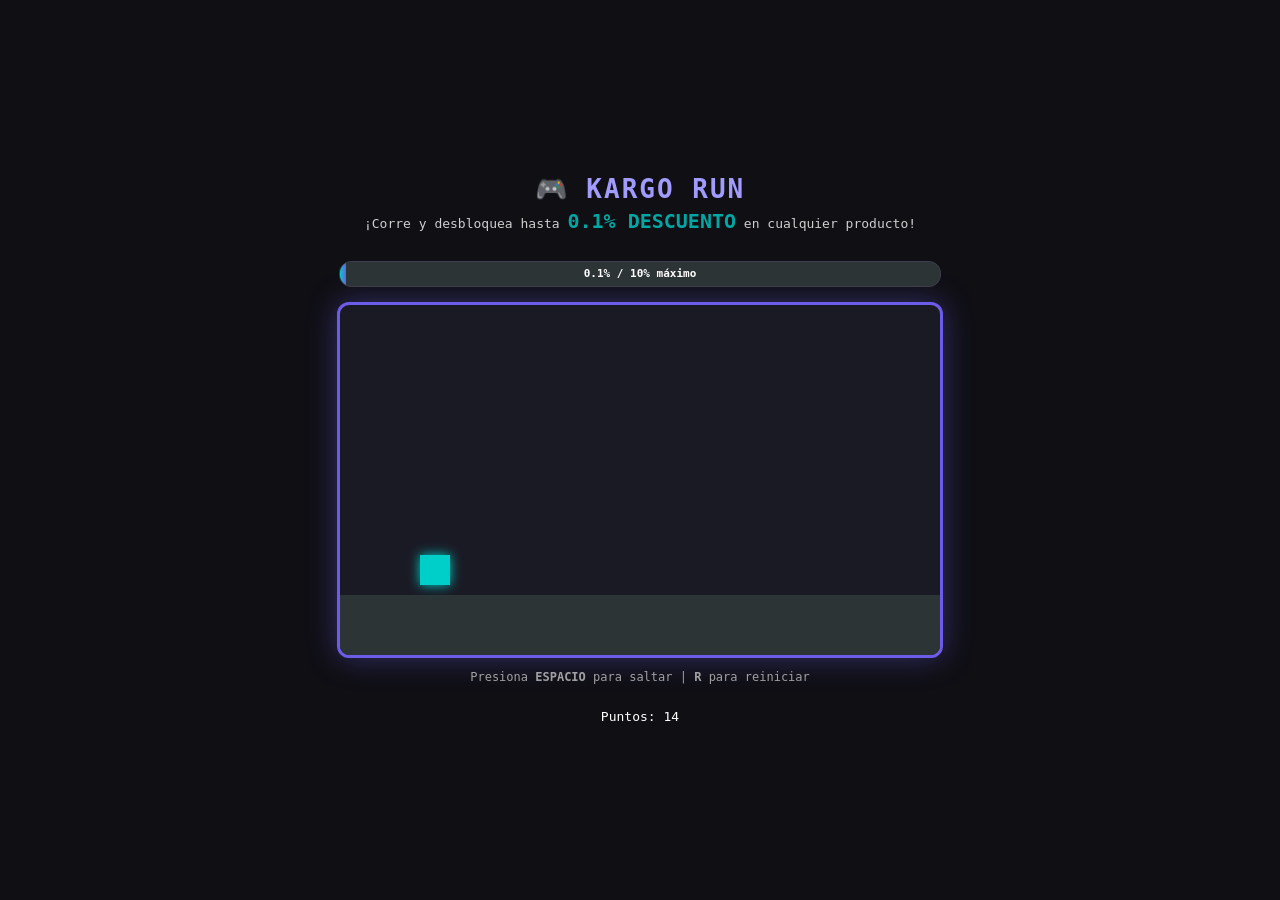
==== juego/index.html @ 9babb794 "fix juego a minuscula" ====
<!DOCTYPE html>
<html lang="es">
<head>
<meta charset="UTF-8">
<meta name="viewport" content="width=device-width, initial-scale=1.0">
<title>KARGO RUN - Gana hasta 10% OFF</title>
<link rel="stylesheet" href="style.css">
</head>
<body>

<h1>🎮 KARGO RUN</h1>
<p class="subtitle">¡Corre y desbloquea hasta <span id="discount">0% DESCUENTO</span> en cualquier producto!</p>

<div class="bar-container">
  <div class="bar" id="bar"></div>
  <div class="bar-text" id="bar-text">0% / 10% máximo</div>
</div>

<canvas id="game" width="600" height="350"></canvas>

<p class="controls">Presiona <b>ESPACIO</b> para saltar | <b>R</b> para reiniciar</p>
<p>Puntos: <span id="score">0</span></p>

<div id="win-modal" class="hidden">
  <h2>¡DESCUENTO DESBLOQUEADO!</h2>
  <p id="final-text"></p>
  <a id="wa-link" href="#" target="_blank" class="btn">Canjear por WhatsApp</a>
  <p class="small">Válido para cualquier producto Kargo</p>
</div>

<script src="game.js"></script>
</body>
</html>
---- juego/style.css ----
body { 
  margin:0; 
  background:#0f0f14; 
  color:white; 
  font-family: monospace; 
  display:flex; 
  flex-direction:column; 
  align-items:center; 
  justify-content:center; 
  min-height:100vh; 
}
h1 { color:#a29bfe; margin:10px 0 0 0; letter-spacing:2px; }
.subtitle { opacity:0.8; margin-top:5px; }
#discount { color:#00cec9; font-weight:bold; font-size:20px; }

canvas { 
  background:#1a1a25; 
  border:3px solid #6c5ce7; 
  border-radius:12px; 
  box-shadow: 0 0 30px #6c5ce766; 
}

.bar-container { 
  width:600px; 
  height:24px; 
  background:#2d3436; 
  border-radius:12px; 
  margin:15px 0; 
  overflow:hidden; 
  position:relative; 
  border:1px solid #3d3d4d;
}
.bar { 
  height:100%; 
  width:0%; 
  background: linear-gradient(90deg, #00cec9, #6c5ce7); 
  transition: width 0.2s ease-out; 
}
.bar-text { 
  position:absolute; 
  top:0; left:0;
  width:100%; 
  text-align:center; 
  line-height:24px; 
  font-weight:bold; 
  font-size:11px; 
}

.controls { opacity:0.6; font-size:12px; }

#win-modal {
  position:fixed;
  top:50%; left:50%;
  transform:translate(-50%, -50%);
  background:#1e1e2e;
  border:2px solid #6c5ce7;
  padding:30px;
  border-radius:16px;
  text-align:center;
  box-shadow: 0 0 50px #000;
}
#win-modal.hidden { display:none; }
.btn {
  display:inline-block;
  margin-top:15px;
  padding:12px 22px;
  background:#25D366;
  color:white;
  text-decoration:none;
  border-radius:8px;
  font-weight:bold;
}
.small { font-size:11px; opacity:0.5; margin-top:10px; }
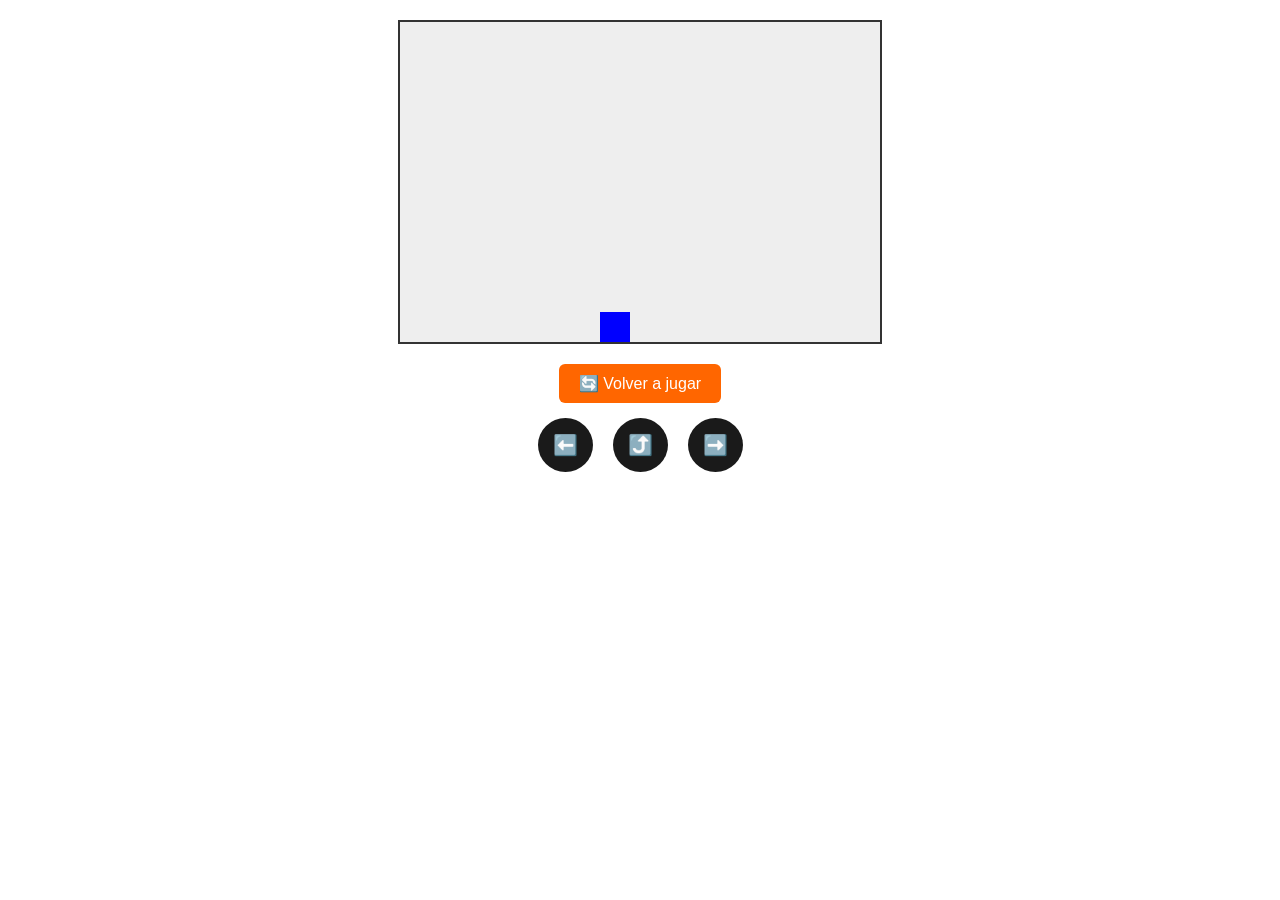
==== commit 8876b0b1: "salto con espacio y touch" ====
--- a/juego/index.html
+++ b/juego/index.html
@@ -1,33 +1,23 @@
 <!DOCTYPE html>
 <html lang="es">
 <head>
-<meta charset="UTF-8">
-<meta name="viewport" content="width=device-width, initial-scale=1.0">
-<title>KARGO RUN - Gana hasta 10% OFF</title>
-<link rel="stylesheet" href="style.css">
+  <meta charset="UTF-8">
+  <title>Juego KARGO</title>
+  <link rel="stylesheet" href="style.css">
 </head>
 <body>
+  <canvas id="gameCanvas" width="480" height="320"></canvas>
 
-<h1>🎮 KARGO RUN</h1>
-<p class="subtitle">¡Corre y desbloquea hasta <span id="discount">0% DESCUENTO</span> en cualquier producto!</p>
+  <!-- Botón volver a jugar -->
+  <button id="btnRestart" class="btn-restart">🔄 Volver a jugar</button>
 
-<div class="bar-container">
-  <div class="bar" id="bar"></div>
-  <div class="bar-text" id="bar-text">0% / 10% máximo</div>
-</div>
+  <!-- Controles táctiles para celular -->
+  <div class="mobile-controls">
+    <button id="btnLeft">⬅️</button>
+    <button id="btnJump">⤴️</button>
+    <button id="btnRight">➡️</button>
+  </div>
 
-<canvas id="game" width="600" height="350"></canvas>
-
-<p class="controls">Presiona <b>ESPACIO</b> para saltar | <b>R</b> para reiniciar</p>
-<p>Puntos: <span id="score">0</span></p>
-
-<div id="win-modal" class="hidden">
-  <h2>¡DESCUENTO DESBLOQUEADO!</h2>
-  <p id="final-text"></p>
-  <a id="wa-link" href="#" target="_blank" class="btn">Canjear por WhatsApp</a>
-  <p class="small">Válido para cualquier producto Kargo</p>
-</div>
-
-<script src="game.js"></script>
+  <script src="game.js"></script>
 </body>
-</html>+</html>
--- a/juego/style.css
+++ b/juego/style.css
@@ -1,73 +1,48 @@
-body { 
-  margin:0; 
-  background:#0f0f14; 
-  color:white; 
-  font-family: monospace; 
-  display:flex; 
-  flex-direction:column; 
-  align-items:center; 
-  justify-content:center; 
-  min-height:100vh; 
-}
-h1 { color:#a29bfe; margin:10px 0 0 0; letter-spacing:2px; }
-.subtitle { opacity:0.8; margin-top:5px; }
-#discount { color:#00cec9; font-weight:bold; font-size:20px; }
-
-canvas { 
-  background:#1a1a25; 
-  border:3px solid #6c5ce7; 
-  border-radius:12px; 
-  box-shadow: 0 0 30px #6c5ce766; 
+/* Canvas centrado */
+#gameCanvas {
+  display: block;
+  margin: 20px auto;
+  border: 2px solid #333;
+  background: #eee;
 }
 
-.bar-container { 
-  width:600px; 
-  height:24px; 
-  background:#2d3436; 
-  border-radius:12px; 
-  margin:15px 0; 
-  overflow:hidden; 
-  position:relative; 
-  border:1px solid #3d3d4d;
-}
-.bar { 
-  height:100%; 
-  width:0%; 
-  background: linear-gradient(90deg, #00cec9, #6c5ce7); 
-  transition: width 0.2s ease-out; 
-}
-.bar-text { 
-  position:absolute; 
-  top:0; left:0;
-  width:100%; 
-  text-align:center; 
-  line-height:24px; 
-  font-weight:bold; 
-  font-size:11px; 
+/* Botón volver a jugar */
+.btn-restart {
+  display: block;
+  margin: 15px auto;
+  padding: 10px 20px;
+  font-size: 16px;
+  background-color: #ff6600;
+  color: #fff;
+  border: none;
+  border-radius: 6px;
+  cursor: pointer;
+  transition: background 0.3s ease;
 }
 
-.controls { opacity:0.6; font-size:12px; }
+.btn-restart:hover {
+  background-color: #cc5200;
+}
 
-#win-modal {
-  position:fixed;
-  top:50%; left:50%;
-  transform:translate(-50%, -50%);
-  background:#1e1e2e;
-  border:2px solid #6c5ce7;
-  padding:30px;
-  border-radius:16px;
-  text-align:center;
-  box-shadow: 0 0 50px #000;
+/* Controles móviles */
+.mobile-controls {
+  display: flex;
+  justify-content: center;
+  gap: 20px;
+  margin-top: 15px;
 }
-#win-modal.hidden { display:none; }
-.btn {
-  display:inline-block;
-  margin-top:15px;
-  padding:12px 22px;
-  background:#25D366;
-  color:white;
-  text-decoration:none;
-  border-radius:8px;
-  font-weight:bold;
+
+.mobile-controls button {
+  padding: 15px;
+  font-size: 20px;
+  border: none;
+  border-radius: 50%;
+  background-color: #1a1a1a;
+  color: #fff;
+  cursor: pointer;
+  transition: background 0.3s ease;
 }
-.small { font-size:11px; opacity:0.5; margin-top:10px; }+
+.mobile-controls button:hover {
+  background-color: #ff6600;
+}
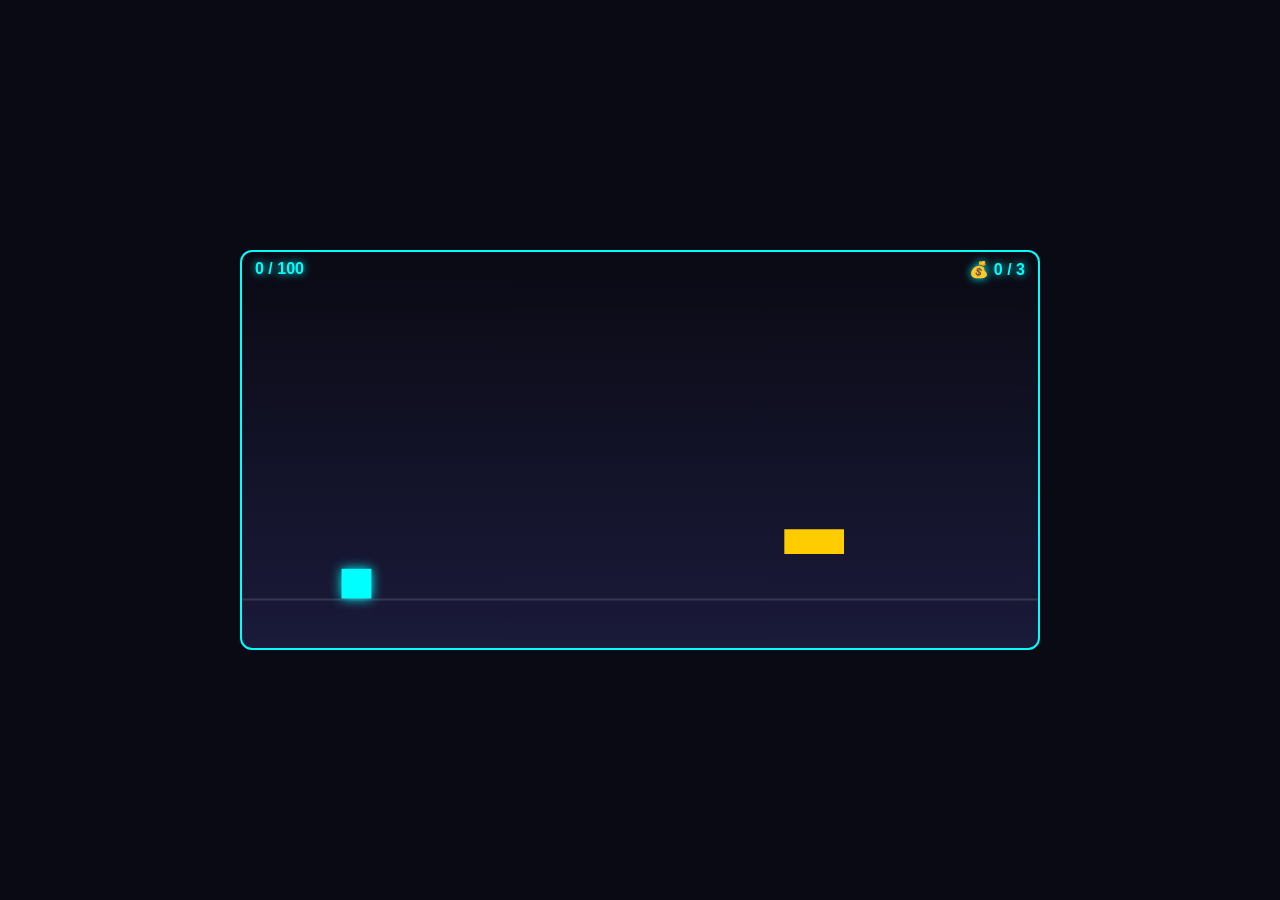
==== commit 6e9d7cfd: "juego final kargo" ====
--- a/juego/index.html
+++ b/juego/index.html
@@ -1,23 +1,33 @@
 <!DOCTYPE html>
 <html lang="es">
 <head>
-  <meta charset="UTF-8">
-  <title>Juego KARGO</title>
-  <link rel="stylesheet" href="style.css">
+<meta charset="UTF-8">
+<meta name="viewport" content="width=device-width, initial-scale=1.0, user-scalable=no">
+<title>Dash Kargo</title>
+<link rel="stylesheet" href="style.css">
 </head>
 <body>
-  <canvas id="gameCanvas" width="480" height="320"></canvas>
-
-  <!-- Botón volver a jugar -->
-  <button id="btnRestart" class="btn-restart">🔄 Volver a jugar</button>
-
-  <!-- Controles táctiles para celular -->
-  <div class="mobile-controls">
-    <button id="btnLeft">⬅️</button>
-    <button id="btnJump">⤴️</button>
-    <button id="btnRight">➡️</button>
-  </div>
-
-  <script src="game.js"></script>
+<div id="gameContainer">
+<canvas id="game"></canvas>
+<div id="hud">
+<div id="score">0 / 100</div>
+<div id="coins">💰 0 / 3</div>
+</div>
+<div id="winScreen" class="hidden">
+<h1>¡META ALCANZADA!</h1>
+<p id="discountText"></p>
+<div id="couponBox">
+<span id="couponCode">KARGO10-XXXX</span>
+<button id="copyBtn">COPIAR</button>
+</div>
+<a id="waBtn" target="_blank">CANJEAR POR WHATSAPP</a>
+<button class="restart" onclick="location.reload()">VOLVER A JUGAR</button>
+</div>
+<div id="loseScreen" class="hidden">
+<h2>Game Over</h2>
+<button class="restart" onclick="location.reload()">REINTENTAR</button>
+</div>
+</div>
+<script src="game.js"></script>
 </body>
-</html>
+</html>
--- a/juego/style.css
+++ b/juego/style.css
@@ -1,48 +1,14 @@
-/* Canvas centrado */
-#gameCanvas {
-  display: block;
-  margin: 20px auto;
-  border: 2px solid #333;
-  background: #eee;
-}
-
-/* Botón volver a jugar */
-.btn-restart {
-  display: block;
-  margin: 15px auto;
-  padding: 10px 20px;
-  font-size: 16px;
-  background-color: #ff6600;
-  color: #fff;
-  border: none;
-  border-radius: 6px;
-  cursor: pointer;
-  transition: background 0.3s ease;
-}
-
-.btn-restart:hover {
-  background-color: #cc5200;
-}
-
-/* Controles móviles */
-.mobile-controls {
-  display: flex;
-  justify-content: center;
-  gap: 20px;
-  margin-top: 15px;
-}
-
-.mobile-controls button {
-  padding: 15px;
-  font-size: 20px;
-  border: none;
-  border-radius: 50%;
-  background-color: #1a1a1a;
-  color: #fff;
-  cursor: pointer;
-  transition: background 0.3s ease;
-}
-
-.mobile-controls button:hover {
-  background-color: #ff6600;
-}
+*{margin:0;padding:0;box-sizing:border-box}
+body{background:#0a0a14;display:flex;justify-content:center;align-items:center;height:100vh;font-family:sans-serif;overflow:hidden}
+#gameContainer{position:relative;width:800px;max-width:100vw}
+#game{width:100%;height:400px;background:linear-gradient(#0a0a14,#1a1a3a);display:block;border:2px solid #00ffff;border-radius:12px;touch-action:none}
+#hud{position:absolute;top:10px;left:15px;right:15px;display:flex;justify-content:space-between;color:#00ffff;font-weight:bold;text-shadow:0 0 8px #00ffff}
+#winScreen,#loseScreen{position:absolute;inset:0;background:rgba(0,0,0,0.92);display:flex;flex-direction:column;justify-content:center;align-items:center;color:white;text-align:center;border-radius:12px;z-index:10;padding:20px}
+#winScreen h1{color:#00ff88;text-shadow:0 0 15px #00ff88}
+#couponBox{background:#ffffff11;padding:10px 15px;border-radius:10px;margin:15px 0;display:flex;gap:10px;align-items:center;border:1px dashed #00ffff}
+#couponCode{font-weight:bold;letter-spacing:2px;color:#ffcc00}
+#copyBtn,#waBtn,.restart{padding:10px 18px;border:none;border-radius:8px;font-weight:bold;cursor:pointer}
+#copyBtn{background:#00ffff}
+#waBtn{background:#25D366;color:white;text-decoration:none;margin-bottom:10px}
+.restart{background:white;color:black}
+.hidden{display:none!important}
